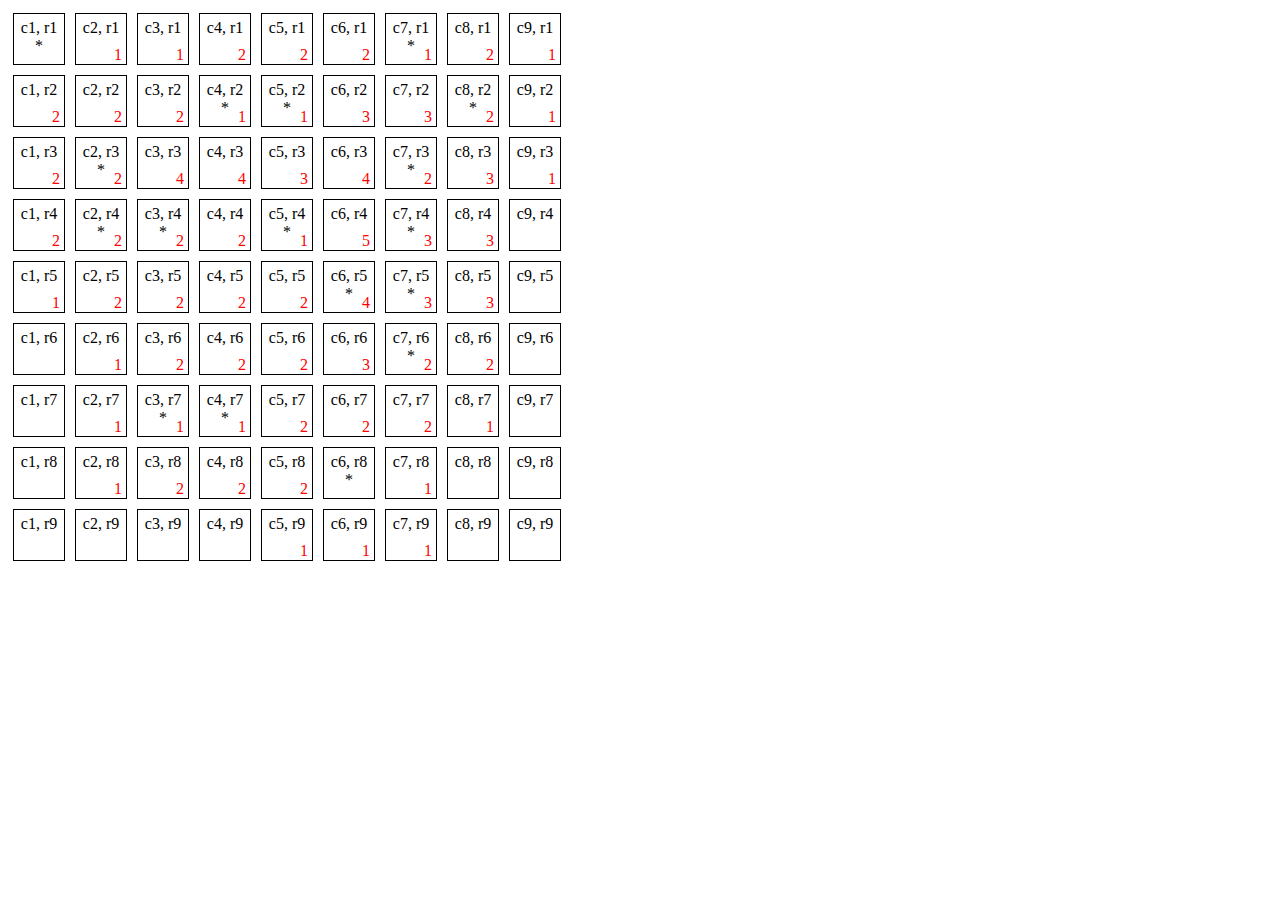
==== v1.1/index.html @ 89376310 "still kickin at the sweepMines function" ====
<html>
<head>
<link rel="stylesheet" type="text/css" href="style.css">
</head>
<body> 

<div id="game1">

</div>



<div id="status">

</div> 

<script src="jquery-2.1.0.min.js"></script>  

<script src="script.js"></script>

</body> 
</html>
---- v1.1/style.css ----
.boxWrapper {
	
}

.row {
	display: flex; 
}

.cell {
	position: relative;
	height: 40px;
	width: 40px; 
	padding: 5px;
	background: white; 
	margin: 5px;
	border: 1px solid black; 
	text-align: center;
	cursor: default;
}

.cell:hover {
	background-color: green;
}

[data-sensor]:after {
	position: absolute;
	color: red;
	content: attr(data-sensor);
	bottom: 0px;
	right: 4px;
}
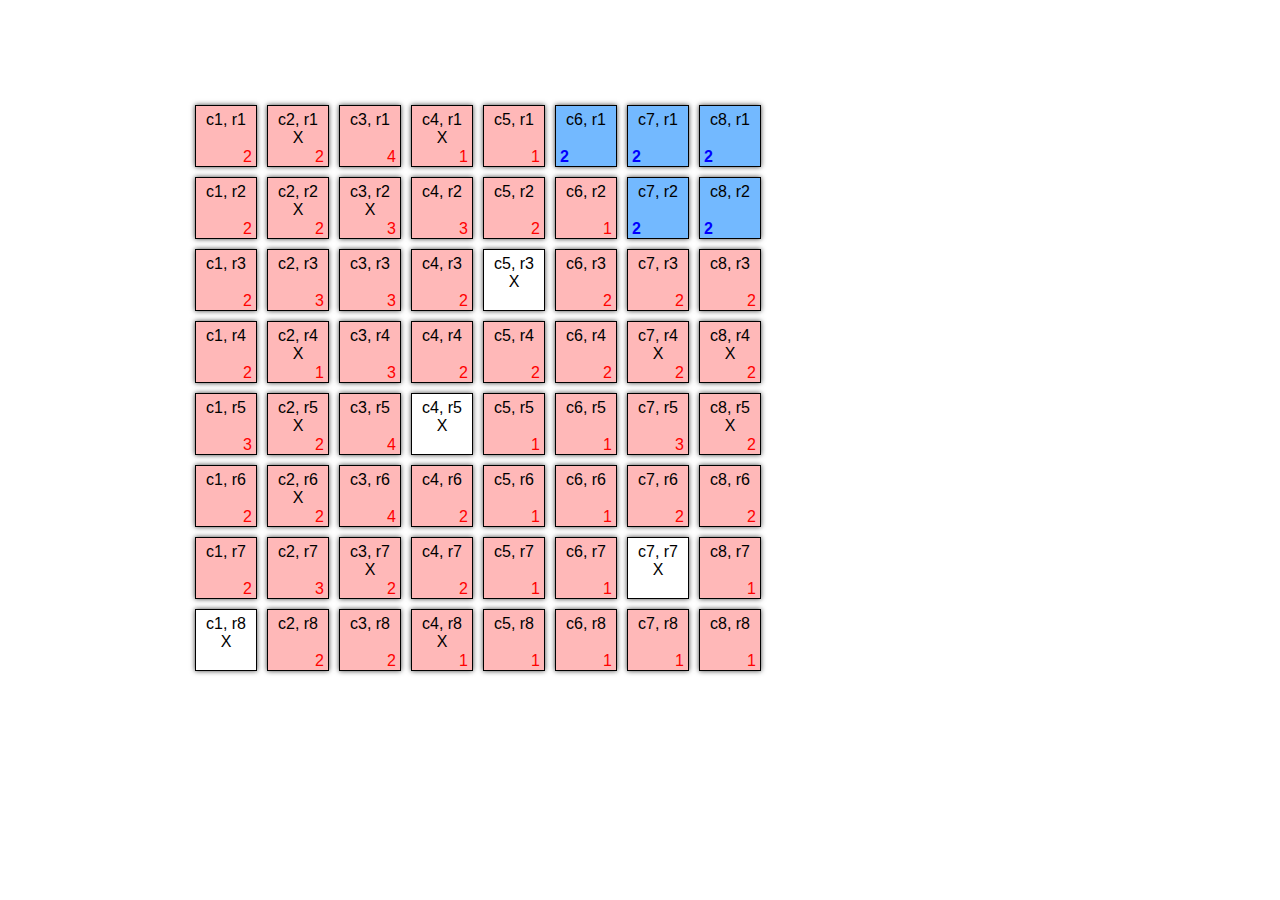
==== commit d773f2d5: "yay finished" ====
--- a/v1.1/index.html
+++ b/v1.1/index.html
@@ -5,15 +5,16 @@
 </head>
 <body> 
 
+<div id="status">
+</div> 
+
+
 <div id="game1">
 
 </div>
 
 
 
-<div id="status">
-
-</div> 
 
 <script src="jquery-2.1.0.min.js"></script>  
 
--- a/v1.1/style.css
+++ b/v1.1/style.css
@@ -1,3 +1,15 @@
+
+body {
+	font-family: helvetica;
+}
+
+
+#game1 {
+	margin: auto;
+	width: 900px;
+	margin-top: 100px;
+}
+
 .boxWrapper {
 	
 }
@@ -6,21 +18,42 @@
 	display: flex; 
 }
 
+
+.emptyCell {
+	border: red;
+}
+
+
+
 .cell {
 	position: relative;
-	height: 40px;
-	width: 40px; 
+	height: 50px;
+	width: 50px; 
 	padding: 5px;
 	background: white; 
 	margin: 5px;
 	border: 1px solid black; 
 	text-align: center;
 	cursor: default;
+	-webkit-box-shadow: 0px 0px 5px 0px rgba(0,0,0,0.75);
+	-moz-box-shadow: 0px 0px 5px 0px rgba(0,0,0,0.75);
+	box-shadow: 0px 0px 5px 0px rgba(0,0,0,0.75);
 }
+
+.sensorCell {
+	background: #FFB8B8;
+}
+
+.emptyCell {
+	background: #73B9FF;
+}
+
 
 .cell:hover {
 	background-color: green;
-}
+	cursor: pointer;
+
+} 
 
 [data-sensor]:after {
 	position: absolute;
@@ -30,4 +63,18 @@
 	right: 4px;
 }
 
+[data-group]:after {
+	position: absolute;
+	color: blue;
+	content: attr(data-group);
+	bottom: 0px;
+	left: 4px;
+	font-weight: bold;
+	
+}
 
+
+
+
+
+
